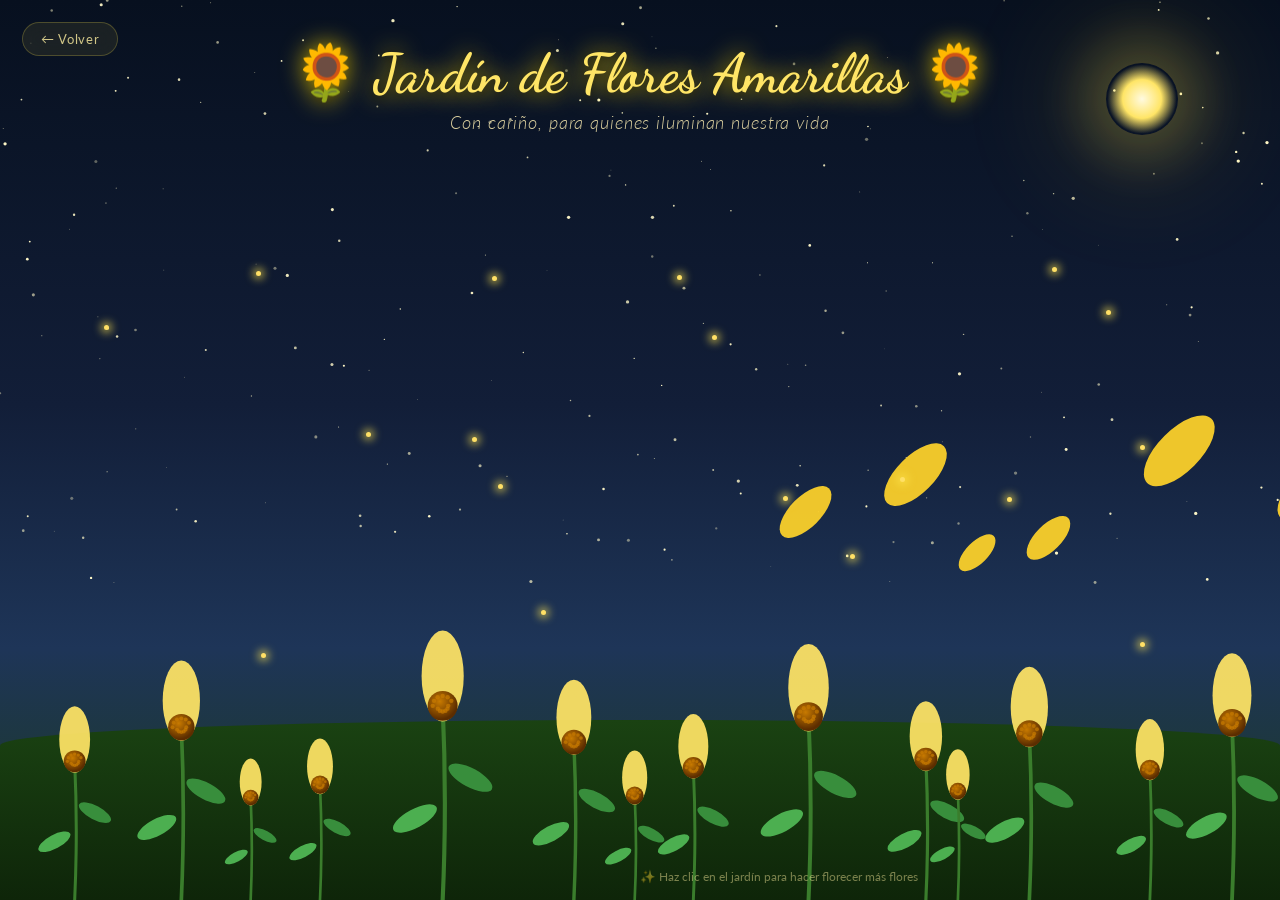
==== animation.html @ 69d09ece "first commit" ====
<!DOCTYPE html>
<html lang="es">
<head>
  <meta charset="UTF-8" />
  <meta name="viewport" content="width=device-width, initial-scale=1.0" />
  <title>Flores Floreciendo 🌻 — Día de las Flores Amarillas</title>
  <meta name="description" content="Animación de flores amarillas floreciendo para el Día de las Flores Amarillas." />
  <link rel="stylesheet" href="css/styles.css" />
  <link rel="stylesheet" href="css/animation.css" />
</head>
<body>

  <!-- Page reveal overlay (golden flash on enter) -->
  <div id="page-reveal" aria-hidden="true"></div>

  <!-- Background -->
  <canvas id="stars-canvas" aria-hidden="true"></canvas>
  <div class="glow-orb" aria-hidden="true"></div>
  <div class="ground" aria-hidden="true"></div>

  <!-- SVG Garden -->
  <svg id="garden" viewBox="0 0 1200 700" preserveAspectRatio="xMidYMax meet"
       role="img" aria-label="Jardín de flores amarillas floreciendo"></svg>

  <!-- Back button -->
  <a href="index.html" class="btn-back" id="btn-back" aria-label="Volver a la página principal">
    ← Volver
  </a>

  <!-- Top message -->
  <header class="msg-wrap" aria-live="polite">
    <h1>🌻 Jardín de Flores Amarillas 🌻</h1>
    <p>Con cariño, para quienes iluminan nuestra vida</p>
  </header>

  <!-- Click hint -->
  <p class="hint" aria-hidden="true">✨ Haz clic en el jardín para hacer florecer más flores</p>

  <script type="module">
    import { initStars, initFireflies, initFallingPetals } from './js/shared.js';
    import { initGarden } from './js/garden.js';

    initStars();
    initFireflies(18);
    initFallingPetals(22);
    initGarden();

    // Remove the reveal overlay after animation
    const reveal = document.getElementById('page-reveal');
    reveal.addEventListener('animationend', () => reveal.remove());
  </script>
</body>
</html>
---- css/styles.css ----
/* ═══════════════════════════════════════════════
   Día de las Flores Amarillas — Shared Styles
   ═══════════════════════════════════════════════ */

@import url('https://fonts.googleapis.com/css2?family=Dancing+Script:wght@600;700&family=Lato:ital,wght@0,300;0,400;1,300&display=swap');

*, *::before, *::after {
  box-sizing: border-box;
  margin: 0;
  padding: 0;
}

:root {
  --sky-top:    #07101f;
  --sky-mid:    #121e38;
  --sky-bot:    #1e3558;
  --ground-top: #1a4212;
  --ground-bot: #0e2509;
  --gold:       #f5c518;
  --amber:      #e8a000;
  --petal-lt:   #ffe066;
  --petal-dk:   #e6960a;
  --stem:       #3a7d2c;
  --leaf:       #4caf50;
  --text-gold:  #ffe566;
  --text-soft:  rgba(255, 240, 180, 0.85);
}

html, body {
  width: 100%;
  height: 100%;
  overflow: hidden;
  font-family: 'Lato', sans-serif;
}

body {
  background: linear-gradient(
    180deg,
    var(--sky-top) 0%,
    var(--sky-mid) 45%,
    var(--sky-bot) 72%,
    #1b3a1a 100%
  );
}

/* ── Stars canvas ── */
#stars-canvas {
  position: fixed;
  top: 0; left: 0;
  width: 100%; height: 65%;
  pointer-events: none;
  z-index: 0;
}

/* ── Moon orb ── */
.glow-orb {
  position: fixed;
  top: 7vh; right: 8vw;
  width: 72px; height: 72px;
  border-radius: 50%;
  background: radial-gradient(circle, #fffae0 0%, #ffe566 38%, transparent 68%);
  box-shadow:
    0 0 50px 25px rgba(255, 230, 80, 0.20),
    0 0 110px 55px rgba(255, 200, 0, 0.09);
  animation: orb-pulse 4.5s ease-in-out infinite alternate;
  z-index: 1;
  pointer-events: none;
}
@keyframes orb-pulse {
  from { opacity: 0.72; transform: scale(1); }
  to   { opacity: 1;    transform: scale(1.09); }
}

/* ── Ground ── */
.ground {
  position: fixed;
  bottom: 0; left: 0;
  width: 100%; height: 20vh;
  background: linear-gradient(180deg, var(--ground-top) 0%, var(--ground-bot) 100%);
  border-radius: 55% 55% 0 0 / 28px 28px 0 0;
  z-index: 2;
  pointer-events: none;
}

/* ── Fireflies ── */
.firefly {
  position: fixed;
  width: 5px; height: 5px;
  border-radius: 50%;
  background: #ffe066;
  box-shadow: 0 0 8px 3px rgba(255, 230, 80, 0.7);
  pointer-events: none;
  z-index: 5;
}

/* ── Falling petals ── */
.falling-petal {
  position: fixed;
  top: -30px;
  border-radius: 50% 50% 50% 0;
  background: linear-gradient(135deg, #ffe066, #f5a623);
  opacity: 0;
  pointer-events: none;
  z-index: 6;
  animation: fall-petal linear infinite;
}
@keyframes fall-petal {
  0%   { opacity: 0;   transform: rotate(0deg)   translateY(0); }
  10%  { opacity: 0.8; }
  90%  { opacity: 0.5; }
  100% { opacity: 0;   transform: rotate(720deg) translateY(110vh); }
}

/* ── SVG Garden ── */
#garden {
  position: fixed;
  bottom: 0; left: 0;
  width: 100%; height: 90vh;
  z-index: 3;
}

/* ── Flower animations ── */
.flower-group {
  transform-origin: center bottom;
  animation: bloom-in 1.3s cubic-bezier(0.34, 1.56, 0.64, 1) both;
}
@keyframes bloom-in {
  from { transform: scale(0) rotate(-12deg); opacity: 0; }
  to   { transform: scale(1) rotate(0deg);  opacity: 1; }
}
.petal {
  animation: petal-wave 3.2s ease-in-out infinite alternate;
  transform-origin: center bottom;
}
@keyframes petal-wave {
  0%   { transform: rotate(0deg)  scaleX(1);    }
  50%  { transform: rotate(3deg)  scaleX(1.05); }
  100% { transform: rotate(-3deg) scaleX(0.96); }
}
.center-dot { animation: center-pulse 2.6s ease-in-out infinite alternate; }
@keyframes center-pulse {
  from { opacity: 0.88; }
  to   { opacity: 1;    }
}

/* ── Shared utility ── */
.visually-hidden { display: none; }
---- css/animation.css ----
/* ═══════════════════════════════════════════════
   animation.css — Garden animation page styles
   ═══════════════════════════════════════════════ */

/* ── Top message ── */
.msg-wrap {
  position: fixed;
  top: 0; left: 0; right: 0;
  display: flex;
  flex-direction: column;
  align-items: center;
  padding-top: 4.5vh;
  z-index: 10;
  pointer-events: none;
}
.msg-wrap h1 {
  font-family: 'Dancing Script', cursive;
  font-size: clamp(1.8rem, 4.5vw, 3.4rem);
  color: var(--text-gold);
  text-shadow:
    0 0 24px rgba(255,220,0,0.85),
    0 2px 8px rgba(0,0,0,0.6);
  opacity: 0;
  animation: fadein-up 1.4s 0.3s cubic-bezier(0.34,1.4,0.64,1) forwards,
             title-glow 3.5s 1.7s ease-in-out infinite alternate;
}
.msg-wrap p {
  font-size: clamp(0.85rem, 2.2vw, 1.1rem);
  font-weight: 300;
  font-style: italic;
  color: var(--text-soft);
  margin-top: 0.4rem;
  letter-spacing: 0.05em;
  opacity: 0;
  animation: fadein-up 1.4s 0.8s cubic-bezier(0.34,1.4,0.64,1) forwards;
}

@keyframes fadein-up {
  from { opacity: 0; transform: translateY(-18px); }
  to   { opacity: 1; transform: translateY(0);     }
}
@keyframes title-glow {
  from { text-shadow: 0 0 22px rgba(255,220,0,0.7), 0 2px 8px rgba(0,0,0,0.5); }
  to   { text-shadow: 0 0 46px rgba(255,220,0,1),   0 2px 8px rgba(0,0,0,0.5); }
}

/* ── Back button ── */
.btn-back {
  position: fixed;
  top: 1.4rem; left: 1.4rem;
  z-index: 30;
  display: inline-flex;
  align-items: center;
  gap: 0.4rem;
  padding: 0.5rem 1.1rem;
  font-family: 'Lato', sans-serif;
  font-size: 0.82rem;
  font-weight: 400;
  letter-spacing: 0.05em;
  color: rgba(255,240,160,0.8);
  background: rgba(255, 230, 80, 0.08);
  border: 1px solid rgba(255,230,80,0.22);
  border-radius: 50px;
  cursor: pointer;
  backdrop-filter: blur(8px);
  -webkit-backdrop-filter: blur(8px);
  text-decoration: none;
  transition: background 0.2s, color 0.2s, transform 0.2s;
}
.btn-back:hover {
  background: rgba(255,230,80,0.18);
  color: #ffe566;
  transform: translateX(-2px);
}

/* ── Click hint ── */
.hint {
  position: fixed;
  bottom: 1.8vh; left: 50%;
  transform: translateX(-50%);
  font-size: 0.78rem;
  color: rgba(255, 240, 160, 0.45);
  z-index: 20;
  pointer-events: none;
  white-space: nowrap;
  opacity: 0;
  animation: fadein-up 1.4s 2.5s forwards;
}

/* ── Page enter animation ── */
#page-reveal {
  position: fixed;
  inset: 0;
  z-index: 99;
  background: radial-gradient(ellipse at center, #ffe566 0%, #f5a623 40%, #07101f 100%);
  animation: reveal-out 0.9s 0.1s cubic-bezier(0.76, 0, 0.24, 1) forwards;
  pointer-events: none;
}
@keyframes reveal-out {
  from { opacity: 1; }
  to   { opacity: 0; }
}
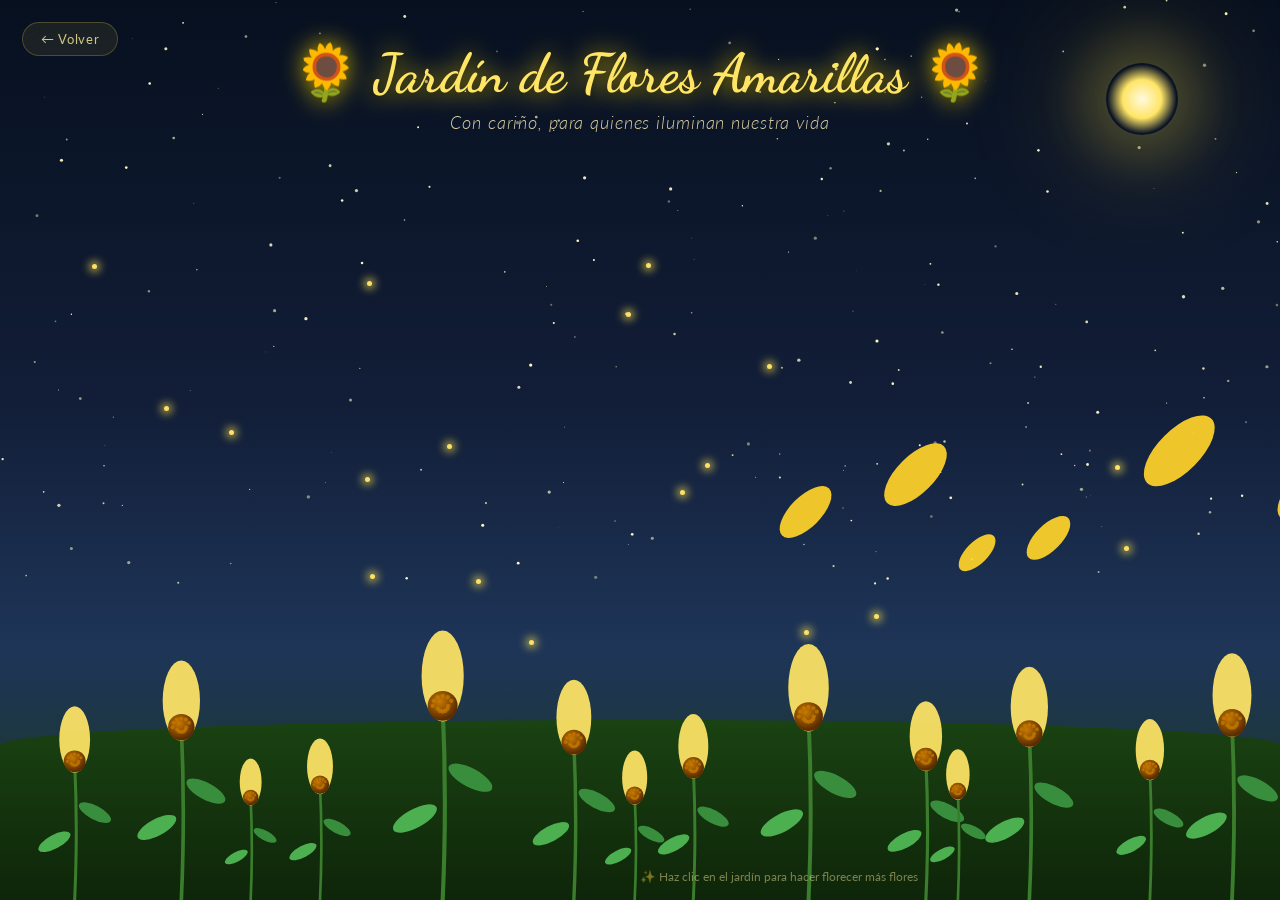
==== commit f320179e: "Segundo commit" ====
--- a/animation.html
+++ b/animation.html
@@ -34,7 +34,7 @@
   </header>
 
   <!-- Click hint -->
-  <p class="hint" aria-hidden="true">✨ Haz clic en el jardín para hacer florecer más flores</p>
+  <p class="hint" id="hint-text" aria-hidden="true">✨ Haz clic en el jardín para hacer florecer más flores</p>
 
   <script type="module">
     import { initStars, initFireflies, initFallingPetals } from './js/shared.js';
@@ -48,6 +48,12 @@
     // Remove the reveal overlay after animation
     const reveal = document.getElementById('page-reveal');
     reveal.addEventListener('animationend', () => reveal.remove());
+
+    // Adapt hint text for touch devices
+    if (window.matchMedia('(pointer: coarse)').matches) {
+      const hint = document.getElementById('hint-text');
+      if (hint) hint.textContent = '✨ Toca el jardín para hacer florecer más flores';
+    }
   </script>
 </body>
 </html>
--- a/css/styles.css
+++ b/css/styles.css
@@ -145,3 +145,53 @@
 
 /* ── Shared utility ── */
 .visually-hidden { display: none; }
+
+/* ═══════════════════════════════════════════════
+   RESPONSIVE — Mobile & Small Screens
+   ═══════════════════════════════════════════════ */
+
+/* Phones (≤ 480px) */
+@media (max-width: 480px) {
+  .glow-orb {
+    width: 48px;
+    height: 48px;
+    top: 4vh;
+    right: 5vw;
+  }
+
+  .ground {
+    height: 14vh;
+    border-radius: 40% 40% 0 0 / 18px 18px 0 0;
+  }
+
+  #garden {
+    height: 80vh;
+  }
+
+  .firefly {
+    width: 4px;
+    height: 4px;
+  }
+}
+
+/* Tablets (481px – 768px) */
+@media (min-width: 481px) and (max-width: 768px) {
+  .glow-orb {
+    width: 58px;
+    height: 58px;
+  }
+
+  .ground {
+    height: 17vh;
+  }
+}
+
+/* Support for phones with notches / dynamic island */
+@supports (padding-top: env(safe-area-inset-top)) {
+  body {
+    padding-top: env(safe-area-inset-top);
+    padding-bottom: env(safe-area-inset-bottom);
+    padding-left: env(safe-area-inset-left);
+    padding-right: env(safe-area-inset-right);
+  }
+}
--- a/css/animation.css
+++ b/css/animation.css
@@ -100,3 +100,90 @@
   from { opacity: 1; }
   to   { opacity: 0; }
 }
+
+/* ═══════════════════════════════════════════════
+   RESPONSIVE — Animation page
+   ═══════════════════════════════════════════════ */
+
+/* Phones (≤ 480px) */
+@media (max-width: 480px) {
+  .msg-wrap {
+    padding-top: 2vh;
+  }
+
+  .msg-wrap h1 {
+    font-size: clamp(1.3rem, 6vw, 2rem);
+    padding: 0 1rem;
+    text-align: center;
+  }
+
+  .msg-wrap p {
+    font-size: clamp(0.75rem, 3vw, 0.95rem);
+    padding: 0 1rem;
+    text-align: center;
+  }
+
+  .btn-back {
+    top: 0.8rem;
+    left: 0.8rem;
+    padding: 0.45rem 0.9rem;
+    font-size: 0.75rem;
+  }
+
+  .hint {
+    font-size: 0.68rem;
+    bottom: 1.2vh;
+    white-space: normal;
+    text-align: center;
+    width: 90%;
+    left: 5%;
+    transform: none;
+  }
+}
+
+/* Tablets (481px – 768px) */
+@media (min-width: 481px) and (max-width: 768px) {
+  .msg-wrap {
+    padding-top: 3vh;
+  }
+
+  .msg-wrap h1 {
+    font-size: clamp(1.6rem, 4vw, 2.6rem);
+  }
+
+  .btn-back {
+    top: 1rem;
+    left: 1rem;
+  }
+}
+
+/* Landscape phones */
+@media (max-height: 500px) and (orientation: landscape) {
+  .msg-wrap {
+    padding-top: 0.5vh;
+    flex-direction: row;
+    justify-content: center;
+    align-items: center;
+    gap: 1rem;
+  }
+
+  .msg-wrap h1 {
+    font-size: 1.2rem;
+  }
+
+  .msg-wrap p {
+    display: none;
+  }
+
+  .btn-back {
+    top: 0.5rem;
+    left: 0.5rem;
+    padding: 0.35rem 0.7rem;
+    font-size: 0.7rem;
+  }
+
+  .hint {
+    bottom: 0.5vh;
+    font-size: 0.65rem;
+  }
+}
